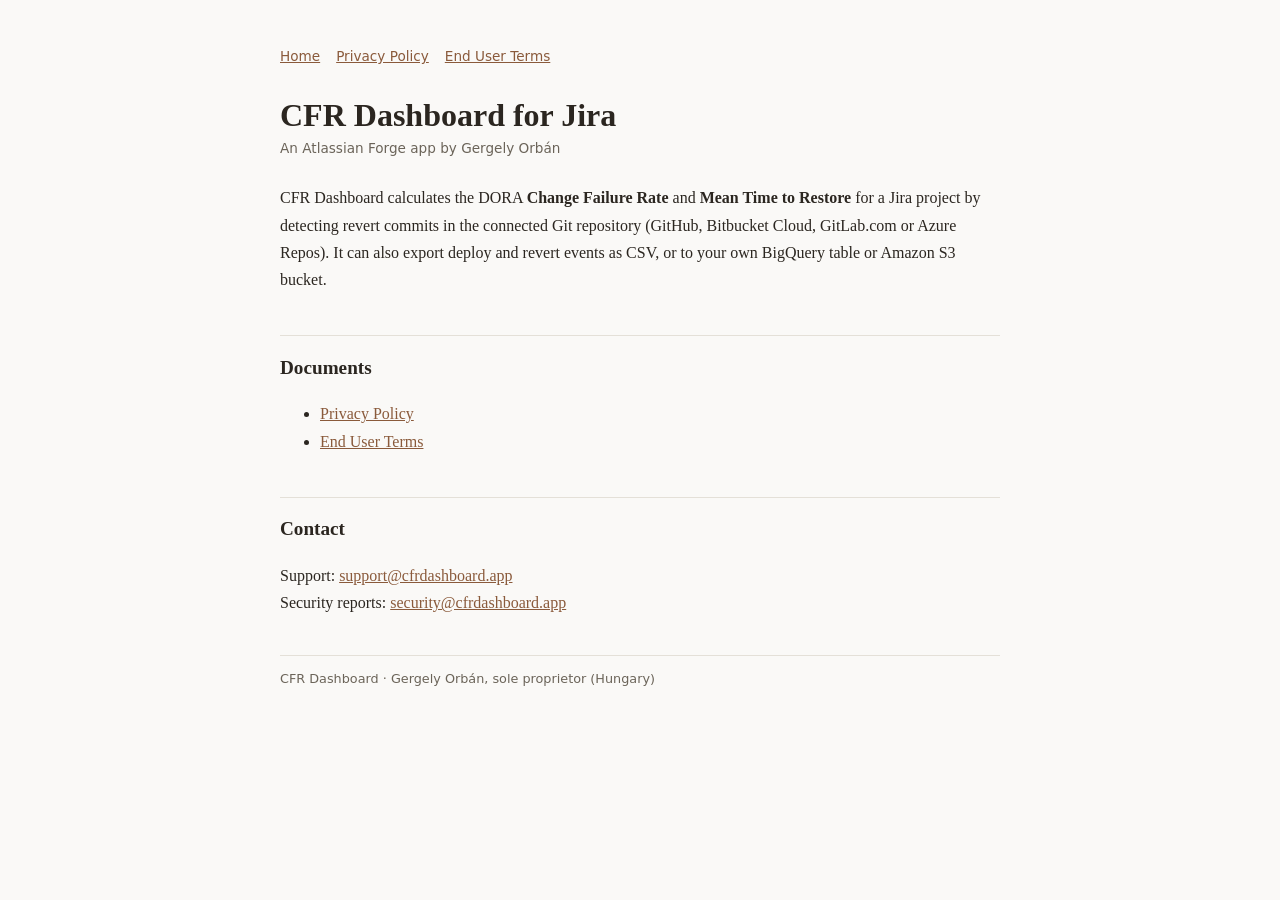
==== index.html @ 2d56aa3d "Add landing page, privacy policy and end user terms Co-Authored-By: Claude Sonnet 5.5 <noreply@anthr" ====
<!doctype html>
<html lang="en">
<head>
<meta charset="utf-8">
<meta name="viewport" content="width=device-width, initial-scale=1">
<title>CFR Dashboard for Jira</title>
<meta name="description" content="Change Failure Rate and time-to-restore metrics for Jira, calculated from revert commits in your Git repository.">
<link rel="stylesheet" href="/style.css">
</head>
<body>
<div class="page">
  <nav><a href="/">Home</a><a href="/privacy/">Privacy Policy</a><a href="/terms/">End User Terms</a></nav>
  <h1>CFR Dashboard for Jira</h1>
  <p class="sub">An Atlassian Forge app by Gergely Orbán</p>
  <p>CFR Dashboard calculates the DORA <strong>Change Failure Rate</strong> and <strong>Mean Time to Restore</strong> for a Jira project by detecting revert commits in the connected Git repository (GitHub, Bitbucket Cloud, GitLab.com or Azure Repos). It can also export deploy and revert events as CSV, or to your own BigQuery table or Amazon S3 bucket.</p>
  <h2>Documents</h2>
  <ul>
    <li><a href="/privacy/">Privacy Policy</a></li>
    <li><a href="/terms/">End User Terms</a></li>
  </ul>
  <h2>Contact</h2>
  <p>Support: <a href="mailto:support@cfrdashboard.app">support@cfrdashboard.app</a><br>
  Security reports: <a href="mailto:security@cfrdashboard.app">security@cfrdashboard.app</a></p>
  <footer>CFR Dashboard · Gergely Orbán, sole proprietor (Hungary)</footer>
</div>
</body>
</html>
---- style.css ----
:root {
  --bg: #faf9f7; --border: #e4e0d8; --text: #2b2620; --dim: #6b6459;
  --accent: #8a5a3b; --soft: #f1e4d8;
}
@media (prefers-color-scheme: dark) {
  :root {
    --bg: #1c1a17; --border: #3a352c; --text: #ece7dd; --dim: #a89e8c;
    --accent: #d3a479; --soft: #382c1f;
  }
}
* { box-sizing: border-box; }
body {
  margin: 0; padding: 0 16px; background: var(--bg); color: var(--text);
  font: 1rem/1.7 Georgia, "Times New Roman", serif;
}
.page { max-width: 720px; margin: 0 auto; padding: 48px 0 80px; }
h1 { font-size: 2rem; line-height: 1.2; margin: 0 0 6px; }
h2 { font-size: 1.2rem; margin: 2.2em 0 .6em; padding-top: .8em; border-top: 1px solid var(--border); }
h3 { font-size: 1.02rem; margin: 1.4em 0 .3em; }
.sub { font: .85rem system-ui, sans-serif; color: var(--dim); margin: 0 0 28px; }
a { color: var(--accent); }
code { background: var(--soft); padding: .1em .35em; border-radius: 4px; font-size: .9em; }
table { width: 100%; border-collapse: collapse; font: .85rem/1.5 system-ui, sans-serif; margin: 1em 0; }
th, td { text-align: left; padding: 8px 10px; border-bottom: 1px solid var(--border); vertical-align: top; }
th { color: var(--dim); }
nav { font: .85rem system-ui, sans-serif; margin-bottom: 32px; }
nav a { margin-right: 16px; }
footer { font: .8rem system-ui, sans-serif; color: var(--dim); margin-top: 3em; padding-top: 1.2em; border-top: 1px solid var(--border); }
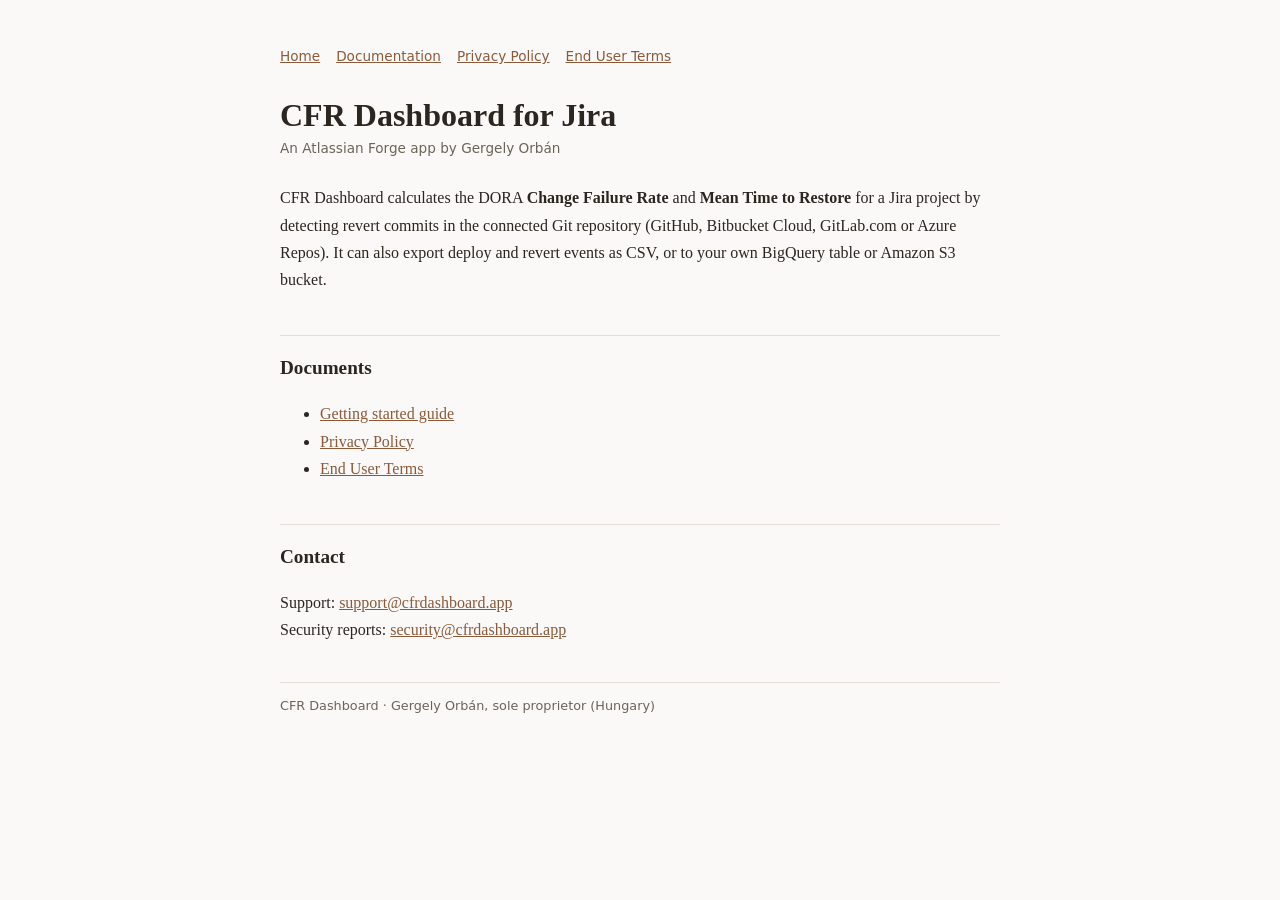
==== commit 34ad23b9: "Add getting-started documentation page and navigation Co-Authored-By: Claude Sonnet 5.5 <noreply@ant" ====
--- a/index.html
+++ b/index.html
@@ -9,12 +9,13 @@
 </head>
 <body>
 <div class="page">
-  <nav><a href="/">Home</a><a href="/privacy/">Privacy Policy</a><a href="/terms/">End User Terms</a></nav>
+  <nav><a href="/">Home</a><a href="/docs/">Documentation</a><a href="/privacy/">Privacy Policy</a><a href="/terms/">End User Terms</a></nav>
   <h1>CFR Dashboard for Jira</h1>
   <p class="sub">An Atlassian Forge app by Gergely Orbán</p>
   <p>CFR Dashboard calculates the DORA <strong>Change Failure Rate</strong> and <strong>Mean Time to Restore</strong> for a Jira project by detecting revert commits in the connected Git repository (GitHub, Bitbucket Cloud, GitLab.com or Azure Repos). It can also export deploy and revert events as CSV, or to your own BigQuery table or Amazon S3 bucket.</p>
   <h2>Documents</h2>
   <ul>
+    <li><a href="/docs/">Getting started guide</a></li>
     <li><a href="/privacy/">Privacy Policy</a></li>
     <li><a href="/terms/">End User Terms</a></li>
   </ul>
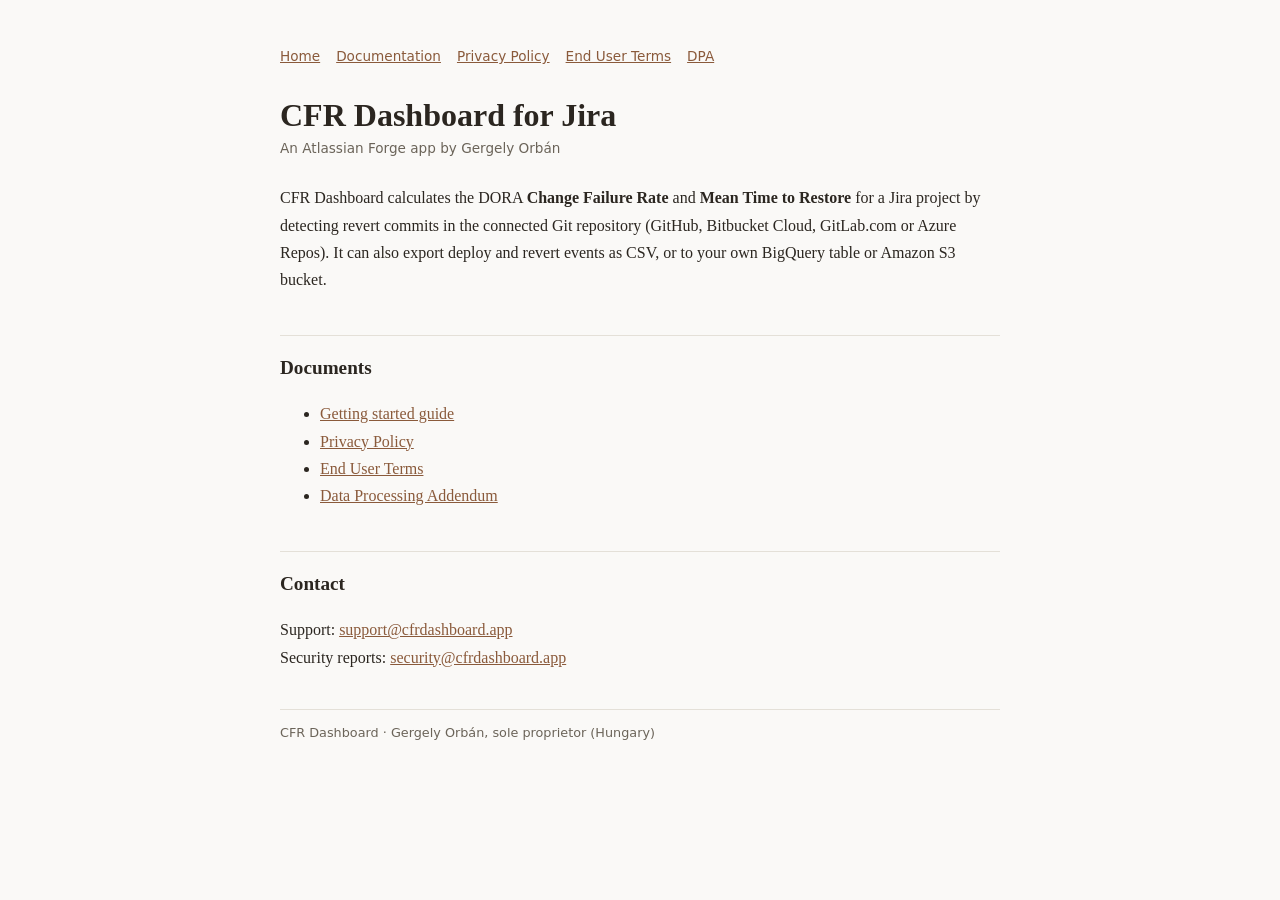
==== commit bc661693: "Adopt Atlassian standard EULA with provider-specific terms; add DPA page; extend privacy policy Co-A" ====
--- a/index.html
+++ b/index.html
@@ -9,7 +9,7 @@
 </head>
 <body>
 <div class="page">
-  <nav><a href="/">Home</a><a href="/docs/">Documentation</a><a href="/privacy/">Privacy Policy</a><a href="/terms/">End User Terms</a></nav>
+  <nav><a href="/">Home</a><a href="/docs/">Documentation</a><a href="/privacy/">Privacy Policy</a><a href="/terms/">End User Terms</a><a href="/dpa/">DPA</a></nav>
   <h1>CFR Dashboard for Jira</h1>
   <p class="sub">An Atlassian Forge app by Gergely Orbán</p>
   <p>CFR Dashboard calculates the DORA <strong>Change Failure Rate</strong> and <strong>Mean Time to Restore</strong> for a Jira project by detecting revert commits in the connected Git repository (GitHub, Bitbucket Cloud, GitLab.com or Azure Repos). It can also export deploy and revert events as CSV, or to your own BigQuery table or Amazon S3 bucket.</p>
@@ -18,6 +18,7 @@
     <li><a href="/docs/">Getting started guide</a></li>
     <li><a href="/privacy/">Privacy Policy</a></li>
     <li><a href="/terms/">End User Terms</a></li>
+    <li><a href="/dpa/">Data Processing Addendum</a></li>
   </ul>
   <h2>Contact</h2>
   <p>Support: <a href="mailto:support@cfrdashboard.app">support@cfrdashboard.app</a><br>
